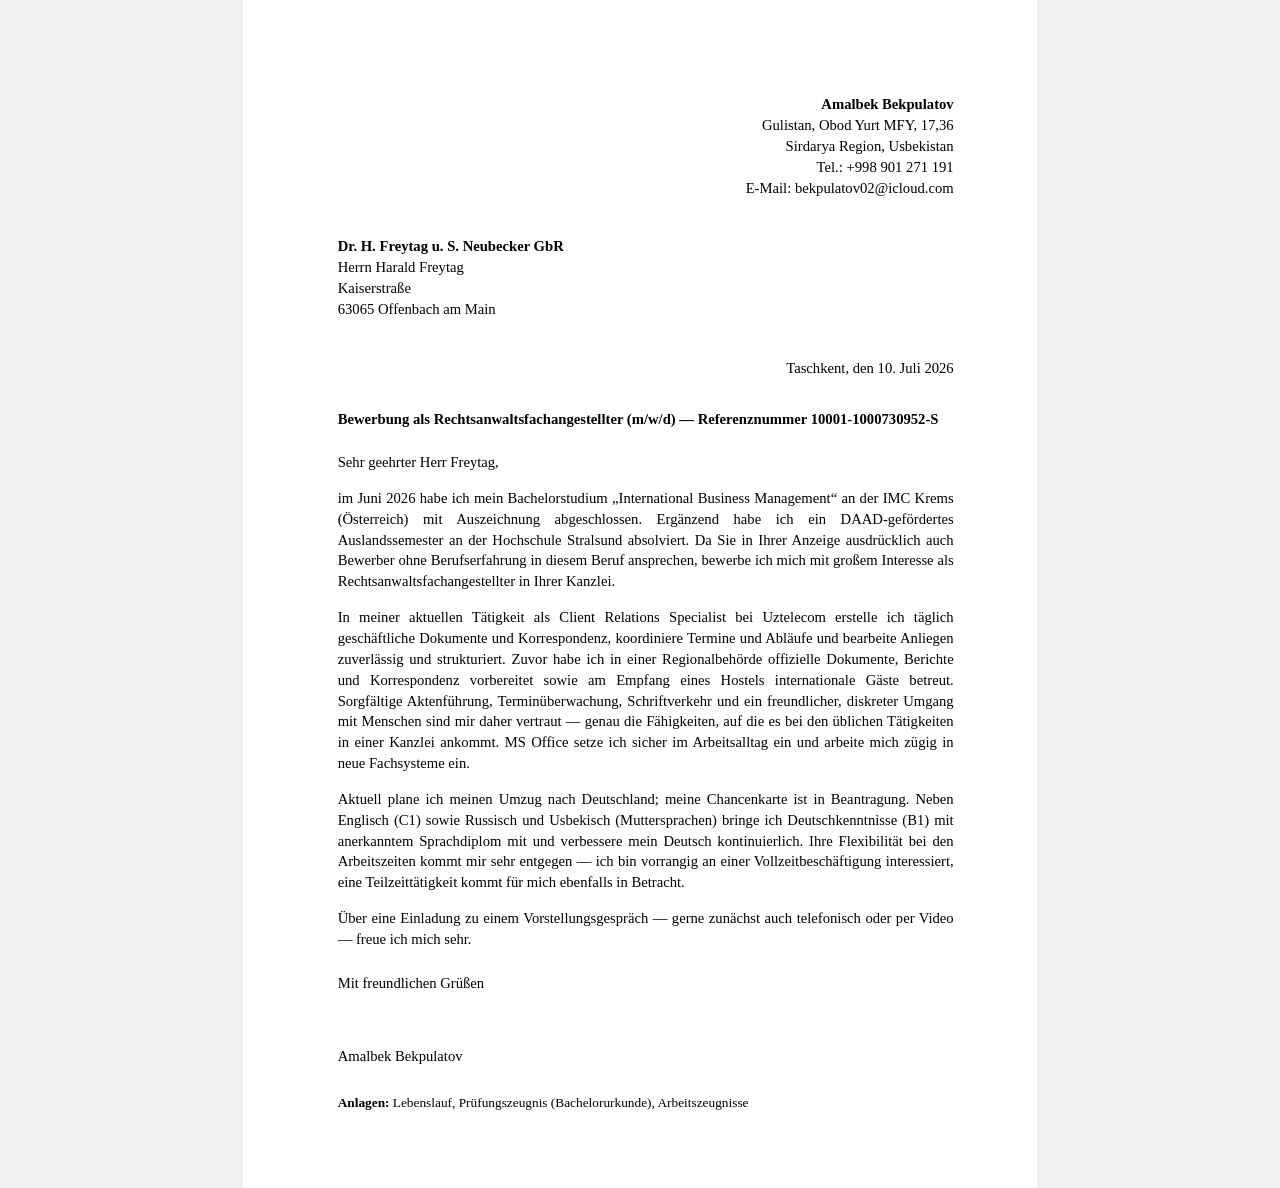
==== bewerbungen/freytag-neubecker/anschreiben.html @ 3dffaf6b "Add print-layout Anschreiben HTML and generated PDFs Co-Authored-By: Claude Fable 5 <noreply@anthrop" ====
<!DOCTYPE html>
<html lang="de">
<head>
<meta charset="UTF-8">
<title>Anschreiben — Amalbek Bekpulatov</title>
<style>
  * { margin: 0; padding: 0; box-sizing: border-box; }
  body {
    font-family: "Times New Roman", Times, serif;
    font-size: 11pt;
    line-height: 1.42;
    color: #000;
    background: #f0f0f0;
  }
  .page {
    max-width: 210mm;
    min-height: 297mm;
    margin: 0 auto;
    background: #fff;
    padding: 25mm 22mm 20mm 25mm;
  }
  .sender { text-align: right; margin-bottom: 10mm; }
  .sender .name { font-weight: bold; }
  .recipient { margin-bottom: 10mm; }
  .recipient .firm { font-weight: bold; }
  .dateline { text-align: right; margin-bottom: 8mm; }
  .subject { font-weight: bold; margin-bottom: 6mm; }
  p { margin-bottom: 4mm; text-align: justify; }
  .closing { margin-top: 6mm; }
  .signature { margin-top: 14mm; }
  .enclosures { margin-top: 7mm; font-size: 10pt; }
  @media print {
    body { background: #fff; }
    .page { max-width: none; margin: 0; min-height: 0; padding: 16mm 20mm 12mm 23mm; }
    @page { size: A4; margin: 0; }
  }
</style>
</head>
<body>
<div class="page">

  <div class="sender">
    <div class="name">Amalbek Bekpulatov</div>
    Gulistan, Obod Yurt MFY, 17,36<br>
    Sirdarya Region, Usbekistan<br>
    Tel.: +998 901 271 191<br>
    E-Mail: bekpulatov02@icloud.com
  </div>

  <div class="recipient">
    <div class="firm">Dr. H. Freytag u. S. Neubecker GbR</div>
    Herrn Harald Freytag<br>
    Kaiserstraße<br>
    63065 Offenbach am Main
  </div>

  <div class="dateline">Taschkent, den 10. Juli 2026</div>

  <div class="subject">Bewerbung als Rechtsanwaltsfachangestellter (m/w/d) — Referenznummer 10001-1000730952-S</div>

  <p>Sehr geehrter Herr Freytag,</p>

  <p>im Juni 2026 habe ich mein Bachelorstudium „International Business Management“ an der IMC Krems (Österreich) mit Auszeichnung abgeschlossen. Ergänzend habe ich ein DAAD-gefördertes Auslandssemester an der Hochschule Stralsund absolviert. Da Sie in Ihrer Anzeige ausdrücklich auch Bewerber ohne Berufserfahrung in diesem Beruf ansprechen, bewerbe ich mich mit großem Interesse als Rechtsanwaltsfachangestellter in Ihrer Kanzlei.</p>

  <p>In meiner aktuellen Tätigkeit als Client Relations Specialist bei Uztelecom erstelle ich täglich geschäftliche Dokumente und Korrespondenz, koordiniere Termine und Abläufe und bearbeite Anliegen zuverlässig und strukturiert. Zuvor habe ich in einer Regionalbehörde offizielle Dokumente, Berichte und Korrespondenz vorbereitet sowie am Empfang eines Hostels internationale Gäste betreut. Sorgfältige Aktenführung, Terminüberwachung, Schriftverkehr und ein freundlicher, diskreter Umgang mit Menschen sind mir daher vertraut — genau die Fähigkeiten, auf die es bei den üblichen Tätigkeiten in einer Kanzlei ankommt. MS Office setze ich sicher im Arbeitsalltag ein und arbeite mich zügig in neue Fachsysteme ein.</p>

  <p>Aktuell plane ich meinen Umzug nach Deutschland; meine Chancenkarte ist in Beantragung. Neben Englisch (C1) sowie Russisch und Usbekisch (Muttersprachen) bringe ich Deutschkenntnisse (B1) mit anerkanntem Sprachdiplom mit und verbessere mein Deutsch kontinuierlich. Ihre Flexibilität bei den Arbeitszeiten kommt mir sehr entgegen — ich bin vorrangig an einer Vollzeitbeschäftigung interessiert, eine Teilzeittätigkeit kommt für mich ebenfalls in Betracht.</p>

  <p>Über eine Einladung zu einem Vorstellungsgespräch — gerne zunächst auch telefonisch oder per Video — freue ich mich sehr.</p>

  <p class="closing">Mit freundlichen Grüßen</p>

  <div class="signature">Amalbek Bekpulatov</div>

  <div class="enclosures"><strong>Anlagen:</strong> Lebenslauf, Prüfungszeugnis (Bachelorurkunde), Arbeitszeugnisse</div>

</div>
</body>
</html>
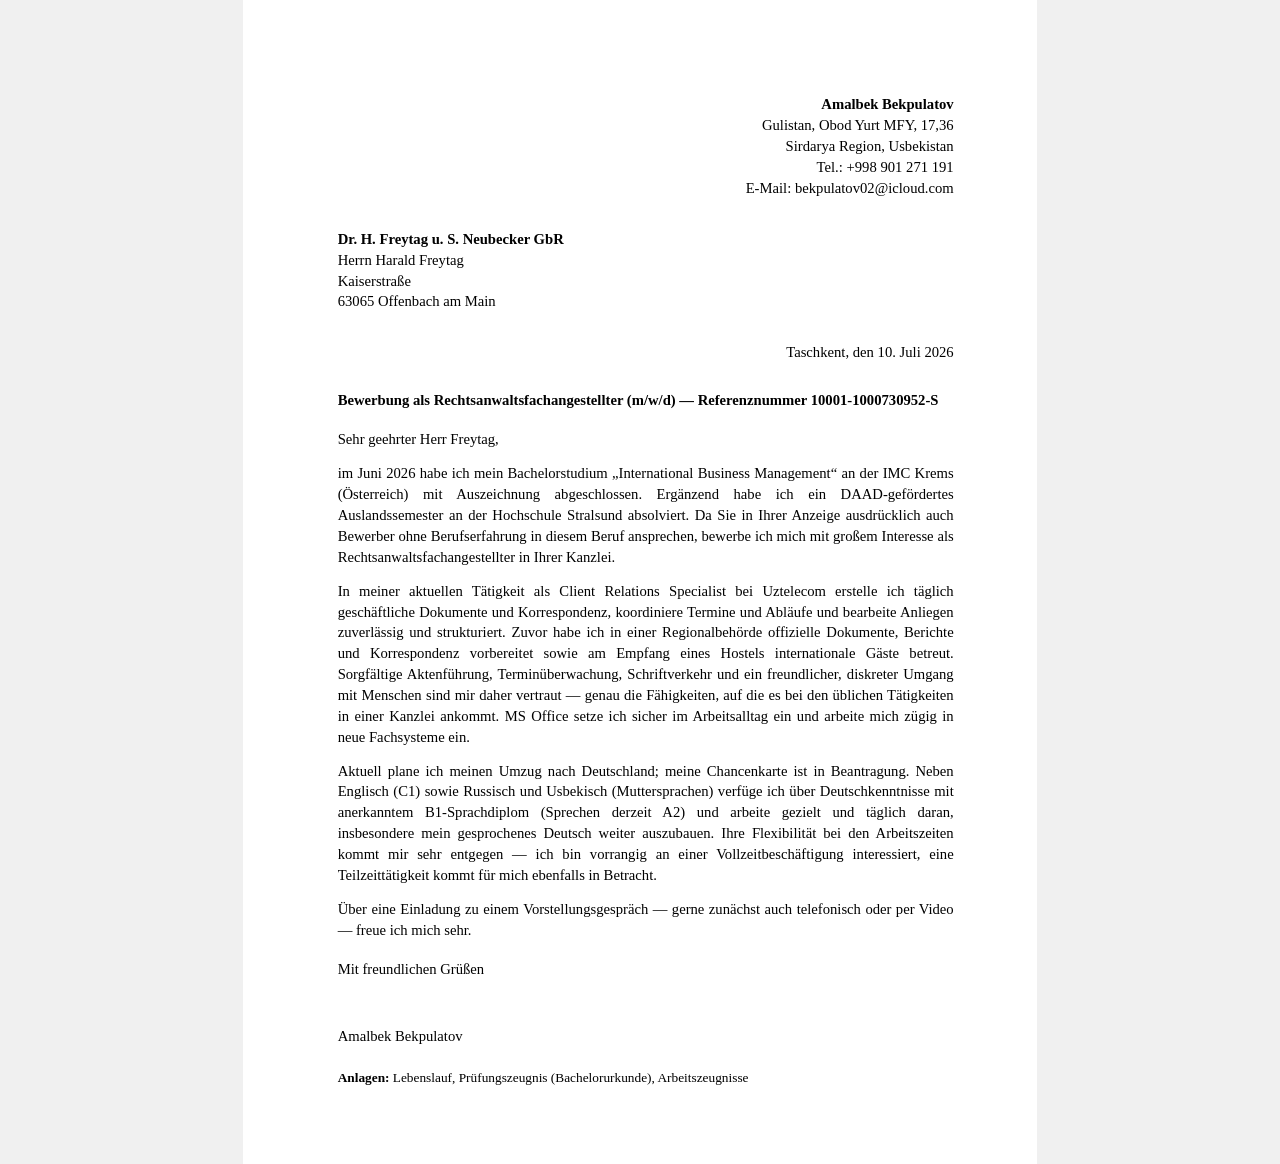
==== commit 0cd40265: "State spoken German level accurately (B1 diploma, Sprechen A2) in Anschreiben Co-Authored-By: Claude" ====
--- a/bewerbungen/freytag-neubecker/anschreiben.html
+++ b/bewerbungen/freytag-neubecker/anschreiben.html
@@ -19,16 +19,16 @@
     background: #fff;
     padding: 25mm 22mm 20mm 25mm;
   }
-  .sender { text-align: right; margin-bottom: 10mm; }
+  .sender { text-align: right; margin-bottom: 8mm; }
   .sender .name { font-weight: bold; }
-  .recipient { margin-bottom: 10mm; }
+  .recipient { margin-bottom: 8mm; }
   .recipient .firm { font-weight: bold; }
-  .dateline { text-align: right; margin-bottom: 8mm; }
-  .subject { font-weight: bold; margin-bottom: 6mm; }
-  p { margin-bottom: 4mm; text-align: justify; }
-  .closing { margin-top: 6mm; }
-  .signature { margin-top: 14mm; }
-  .enclosures { margin-top: 7mm; font-size: 10pt; }
+  .dateline { text-align: right; margin-bottom: 7mm; }
+  .subject { font-weight: bold; margin-bottom: 5mm; }
+  p { margin-bottom: 3.5mm; text-align: justify; }
+  .closing { margin-top: 5mm; }
+  .signature { margin-top: 12mm; }
+  .enclosures { margin-top: 6mm; font-size: 10pt; }
   @media print {
     body { background: #fff; }
     .page { max-width: none; margin: 0; min-height: 0; padding: 16mm 20mm 12mm 23mm; }
@@ -64,7 +64,7 @@
 
   <p>In meiner aktuellen Tätigkeit als Client Relations Specialist bei Uztelecom erstelle ich täglich geschäftliche Dokumente und Korrespondenz, koordiniere Termine und Abläufe und bearbeite Anliegen zuverlässig und strukturiert. Zuvor habe ich in einer Regionalbehörde offizielle Dokumente, Berichte und Korrespondenz vorbereitet sowie am Empfang eines Hostels internationale Gäste betreut. Sorgfältige Aktenführung, Terminüberwachung, Schriftverkehr und ein freundlicher, diskreter Umgang mit Menschen sind mir daher vertraut — genau die Fähigkeiten, auf die es bei den üblichen Tätigkeiten in einer Kanzlei ankommt. MS Office setze ich sicher im Arbeitsalltag ein und arbeite mich zügig in neue Fachsysteme ein.</p>
 
-  <p>Aktuell plane ich meinen Umzug nach Deutschland; meine Chancenkarte ist in Beantragung. Neben Englisch (C1) sowie Russisch und Usbekisch (Muttersprachen) bringe ich Deutschkenntnisse (B1) mit anerkanntem Sprachdiplom mit und verbessere mein Deutsch kontinuierlich. Ihre Flexibilität bei den Arbeitszeiten kommt mir sehr entgegen — ich bin vorrangig an einer Vollzeitbeschäftigung interessiert, eine Teilzeittätigkeit kommt für mich ebenfalls in Betracht.</p>
+  <p>Aktuell plane ich meinen Umzug nach Deutschland; meine Chancenkarte ist in Beantragung. Neben Englisch (C1) sowie Russisch und Usbekisch (Muttersprachen) verfüge ich über Deutschkenntnisse mit anerkanntem B1-Sprachdiplom (Sprechen derzeit A2) und arbeite gezielt und täglich daran, insbesondere mein gesprochenes Deutsch weiter auszubauen. Ihre Flexibilität bei den Arbeitszeiten kommt mir sehr entgegen — ich bin vorrangig an einer Vollzeitbeschäftigung interessiert, eine Teilzeittätigkeit kommt für mich ebenfalls in Betracht.</p>
 
   <p>Über eine Einladung zu einem Vorstellungsgespräch — gerne zunächst auch telefonisch oder per Video — freue ich mich sehr.</p>
 
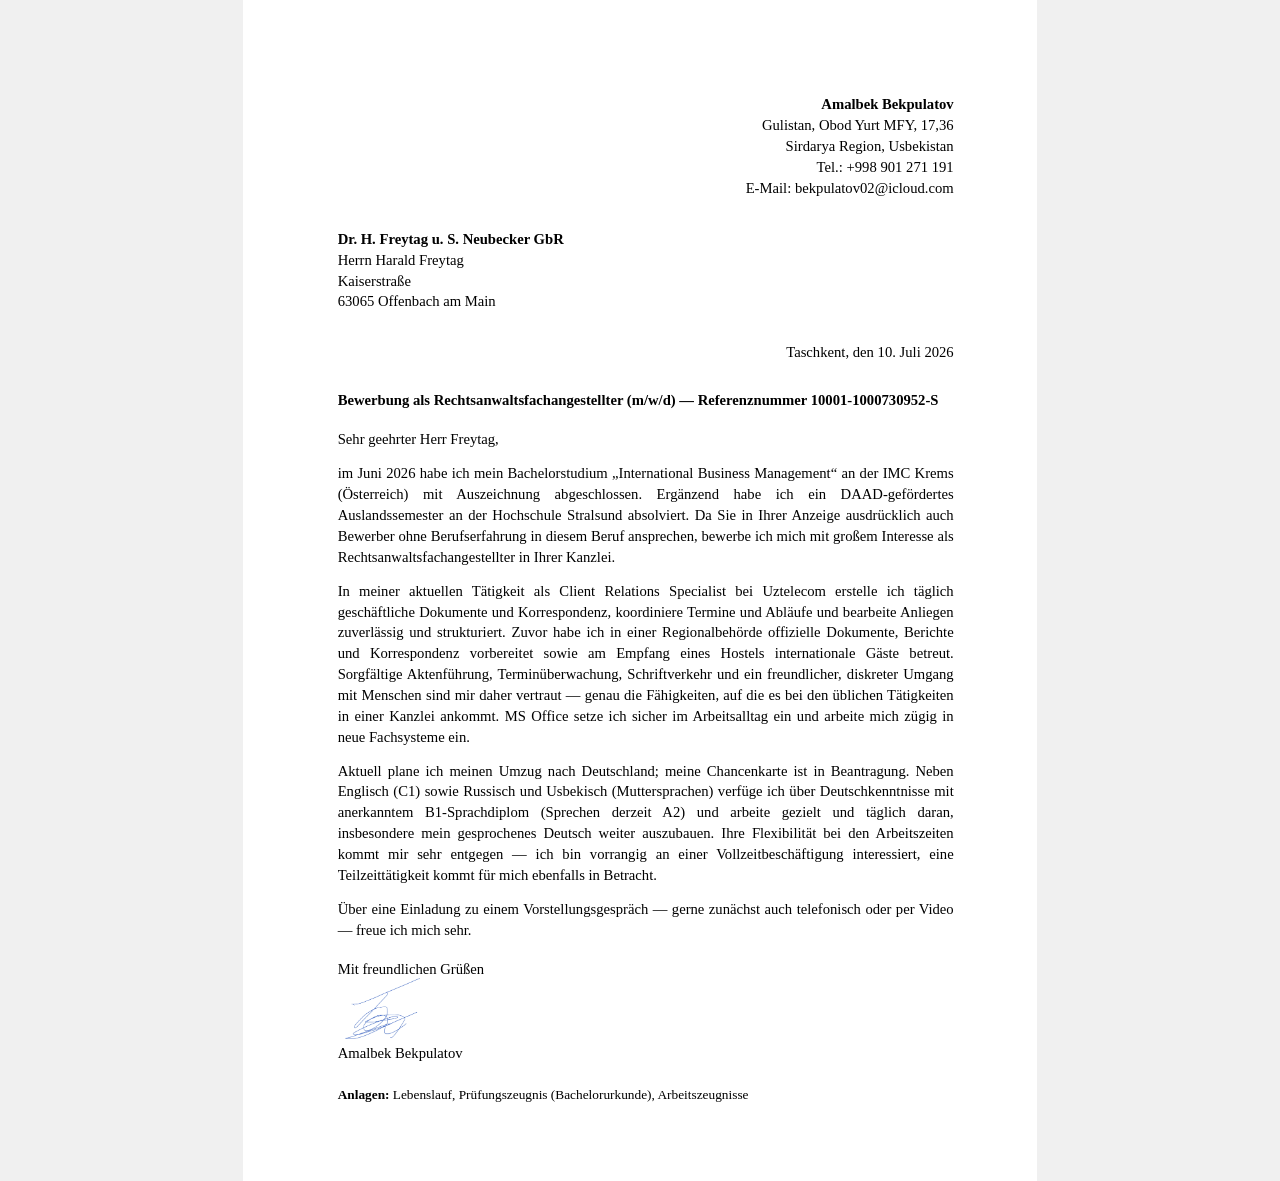
==== commit 8269e18a: "Embed handwritten signature in Anschreiben and Lebenslauf PDFs Signature extracted from previously s" ====
--- a/bewerbungen/freytag-neubecker/anschreiben.html
+++ b/bewerbungen/freytag-neubecker/anschreiben.html
@@ -27,7 +27,7 @@
   .subject { font-weight: bold; margin-bottom: 5mm; }
   p { margin-bottom: 3.5mm; text-align: justify; }
   .closing { margin-top: 5mm; }
-  .signature { margin-top: 12mm; }
+  .signature { margin-top: 2mm; }
   .enclosures { margin-top: 6mm; font-size: 10pt; }
   @media print {
     body { background: #fff; }
@@ -70,7 +70,10 @@
 
   <p class="closing">Mit freundlichen Grüßen</p>
 
-  <div class="signature">Amalbek Bekpulatov</div>
+  <div class="signature">
+    <img src="[data-uri]" alt="Unterschrift" style="height:16mm; display:block; margin:-4mm 0 1mm 2mm;">
+    Amalbek Bekpulatov
+  </div>
 
   <div class="enclosures"><strong>Anlagen:</strong> Lebenslauf, Prüfungszeugnis (Bachelorurkunde), Arbeitszeugnisse</div>
 
